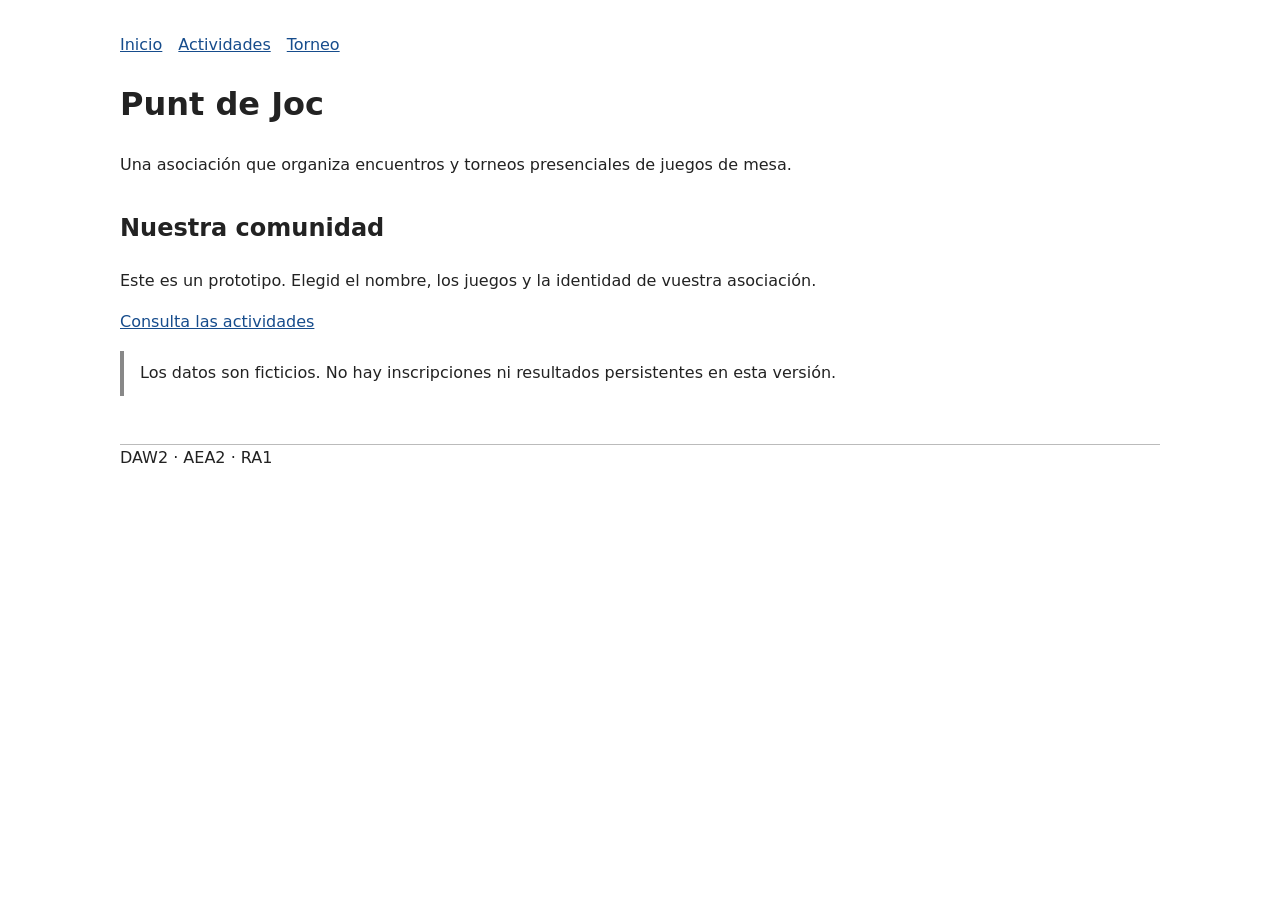
==== portal/index.html @ 765adf31 "Creacion de portal y adicion del contenido estatico" ====
<!doctype html>
<html lang="es">
<head>
<meta charset="utf-8">
<meta name="viewport" content="width=device-width,initial-scale=1">
<title>Punt de Joc</title>
<link rel="stylesheet" href="style.css">
</head>
<body>
<nav>
<a href="index.html">Inicio</a>
<a href="activitats.html">Actividades</a>
<a href="torneig.html">Torneo</a>
</nav>
<main>
<h1>Punt de Joc</h1>
<p>Una asociación que organiza encuentros y torneos presenciales de juegos de mesa.</p>
<h2>Nuestra comunidad</h2>
<p>Este es un prototipo. Elegid el nombre, los juegos y la identidad de vuestra asociación.</p>
<p>
<a href="activitats.html">Consulta las actividades</a>
</p>
<aside>Los datos son ficticios. No hay inscripciones ni resultados persistentes en esta versión.</aside>
</main>
<footer>DAW2 · AEA2 · RA1</footer>
</body>
</html>
---- portal/style.css ----
body{font-family:system-ui,sans-serif;max-width:65rem;margin:2rem auto;padding:0 1rem;line-height:1.6;color:#222}
nav{display:flex;gap:1rem;flex-wrap:wrap}
table{border-collapse:collapse;width:100%}
th,td{border:1px solid #bbb;padding:.5rem;text-align:left}
label{display:block;margin:.7rem 0}
input,select,button{font:inherit;padding:.3rem}
footer{margin-top:3rem;border-top:1px solid #bbb}
a{color:#164c8c}
pre{background:#f3f3f3;padding:1rem;overflow:auto}
aside{border-left:4px solid #888;padding:.6rem 1rem}
h2{margin-top:2rem}
:focus-visible{outline:3px solid #aa5b00}
 @media print{nav{display:none}
body{max-width:none}
}
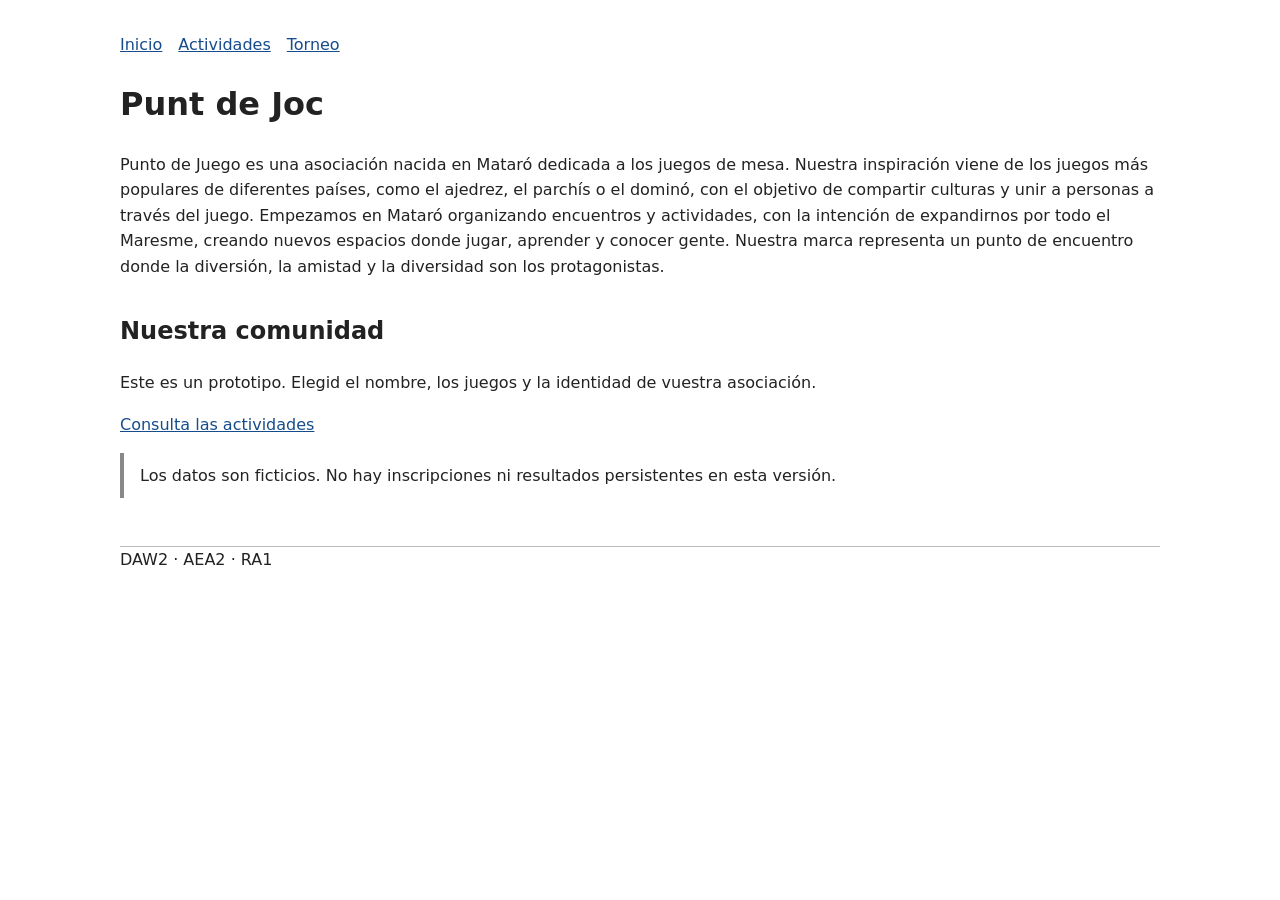
==== commit ca5b2936: "Actualización del formato de los archivos" ====
--- a/portal/index.html
+++ b/portal/index.html
@@ -1,27 +1,44 @@
 <!doctype html>
 <html lang="es">
+
 <head>
-<meta charset="utf-8">
-<meta name="viewport" content="width=device-width,initial-scale=1">
-<title>Punt de Joc</title>
-<link rel="stylesheet" href="style.css">
+    <meta charset="utf-8">
+    <meta name="viewport" content="width=device-width,initial-scale=1">
+    <title>Punt de Joc</title>
+    <link rel="stylesheet" href="style.css">
 </head>
+
 <body>
-<nav>
-<a href="index.html">Inicio</a>
-<a href="activitats.html">Actividades</a>
-<a href="torneig.html">Torneo</a>
-</nav>
-<main>
-<h1>Punt de Joc</h1>
-<p>Una asociación que organiza encuentros y torneos presenciales de juegos de mesa.</p>
-<h2>Nuestra comunidad</h2>
-<p>Este es un prototipo. Elegid el nombre, los juegos y la identidad de vuestra asociación.</p>
-<p>
-<a href="activitats.html">Consulta las actividades</a>
-</p>
-<aside>Los datos son ficticios. No hay inscripciones ni resultados persistentes en esta versión.</aside>
-</main>
-<footer>DAW2 · AEA2 · RA1</footer>
+    <nav>
+        <a href="index.html">Inicio</a>
+        <a href="activitats.html">Actividades</a>
+        <a href="torneig.html">Torneo</a>
+    </nav>
+    <main>
+        <h1>Punt de Joc</h1>
+        <p>
+            Punto de Juego es una asociación nacida en Mataró 
+            dedicada a los juegos de mesa. Nuestra inspiración 
+            viene de los juegos más populares de diferentes países, 
+            como el ajedrez, el parchís o el dominó, con el 
+            objetivo de compartir culturas y unir a personas a 
+            través del juego.
+
+            Empezamos en Mataró organizando encuentros y actividades, 
+            con la intención de expandirnos por todo el Maresme, 
+            creando nuevos espacios donde jugar, aprender y conocer gente.
+
+            Nuestra marca representa un punto de encuentro donde la 
+            diversión, la amistad y la diversidad son los protagonistas.
+        </p>
+        <h2>Nuestra comunidad</h2>
+        <p>Este es un prototipo. Elegid el nombre, los juegos y la identidad de vuestra asociación.</p>
+        <p>
+            <a href="activitats.html">Consulta las actividades</a>
+        </p>
+        <aside>Los datos son ficticios. No hay inscripciones ni resultados persistentes en esta versión.</aside>
+    </main>
+    <footer>DAW2 · AEA2 · RA1</footer>
 </body>
-</html>
+
+</html>
--- a/portal/style.css
+++ b/portal/style.css
@@ -1,16 +1,76 @@
-body{font-family:system-ui,sans-serif;max-width:65rem;margin:2rem auto;padding:0 1rem;line-height:1.6;color:#222}
-nav{display:flex;gap:1rem;flex-wrap:wrap}
-table{border-collapse:collapse;width:100%}
-th,td{border:1px solid #bbb;padding:.5rem;text-align:left}
-label{display:block;margin:.7rem 0}
-input,select,button{font:inherit;padding:.3rem}
-footer{margin-top:3rem;border-top:1px solid #bbb}
-a{color:#164c8c}
-pre{background:#f3f3f3;padding:1rem;overflow:auto}
-aside{border-left:4px solid #888;padding:.6rem 1rem}
-h2{margin-top:2rem}
-:focus-visible{outline:3px solid #aa5b00}
- @media print{nav{display:none}
-body{max-width:none}
+body {
+    font-family: system-ui, sans-serif;
+    max-width: 65rem;
+    margin: 2rem auto;
+    padding: 0 1rem;
+    line-height: 1.6;
+    color: #222
 }
 
+nav {
+    display: flex;
+    gap: 1rem;
+    flex-wrap: wrap
+}
+
+table {
+    border-collapse: collapse;
+    width: 100%
+}
+
+th,
+td {
+    border: 1px solid #bbb;
+    padding: .5rem;
+    text-align: left
+}
+
+label {
+    display: block;
+    margin: .7rem 0
+}
+
+input,
+select,
+button {
+    font: inherit;
+    padding: .3rem
+}
+
+footer {
+    margin-top: 3rem;
+    border-top: 1px solid #bbb
+}
+
+a {
+    color: #164c8c
+}
+
+pre {
+    background: #f3f3f3;
+    padding: 1rem;
+    overflow: auto
+}
+
+aside {
+    border-left: 4px solid #888;
+    padding: .6rem 1rem
+}
+
+h2 {
+    margin-top: 2rem
+}
+
+:focus-visible {
+    outline: 3px solid #aa5b00
+}
+
+@media print {
+    nav {
+        display: none
+    }
+
+    body {
+        max-width: none
+    }
+}
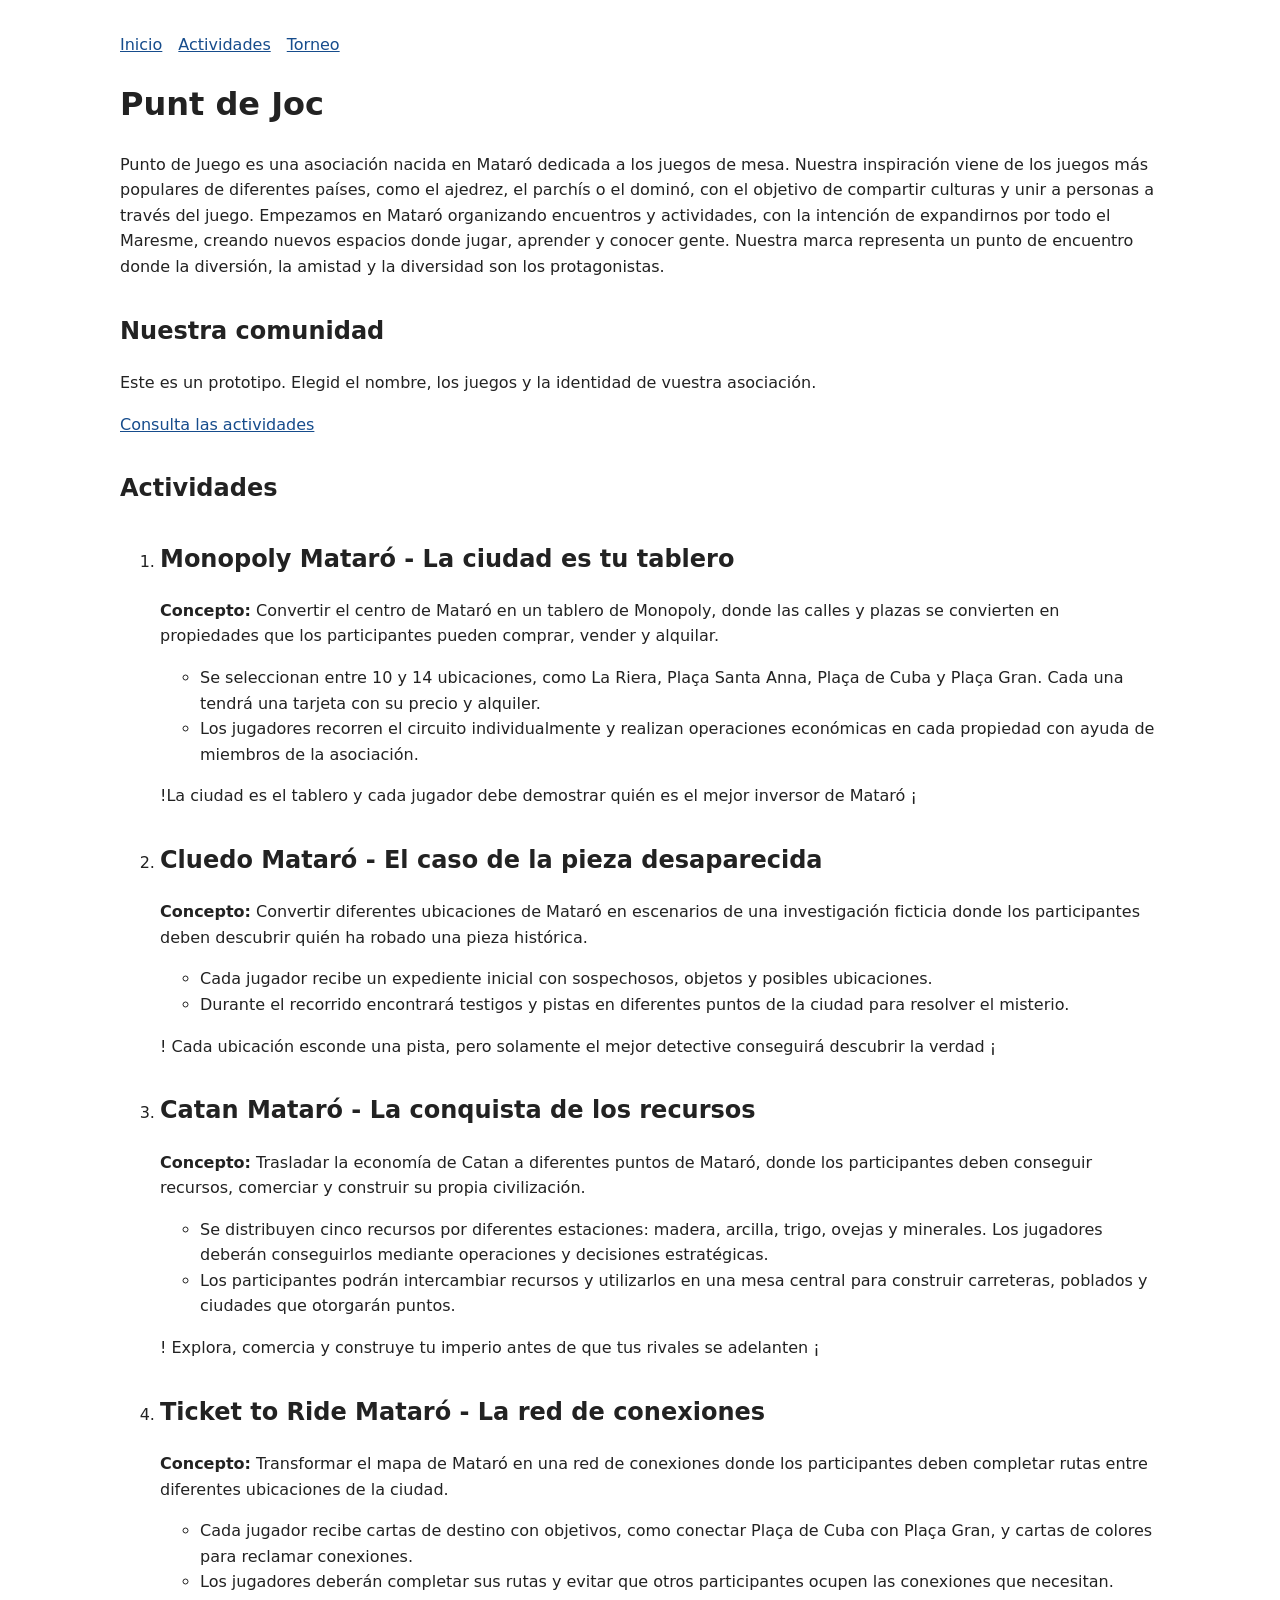
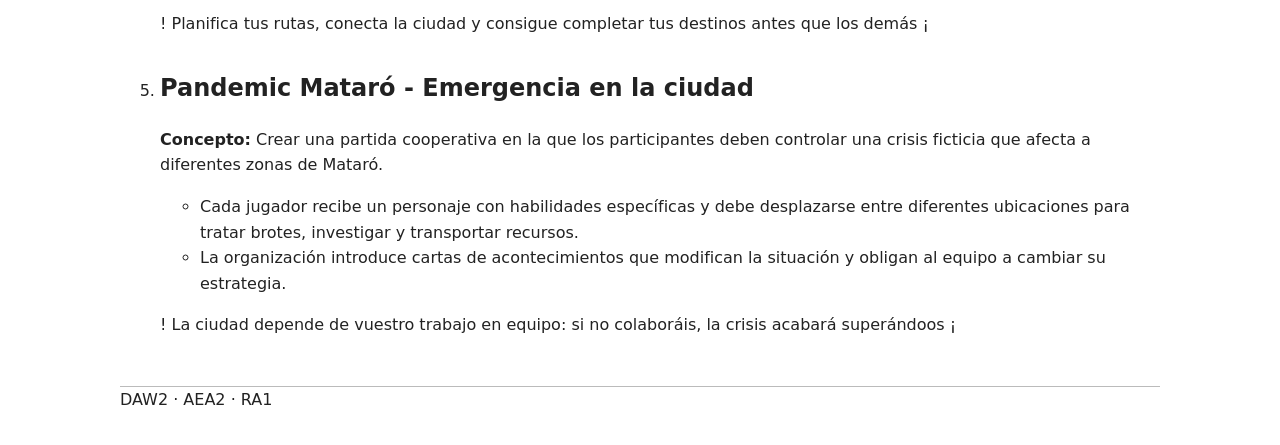
==== commit 22b441ba: "Creacion de las actividades y actualizacion de las evidencias." ====
--- a/portal/index.html
+++ b/portal/index.html
@@ -36,7 +36,61 @@
         <p>
             <a href="activitats.html">Consulta las actividades</a>
         </p>
-        <aside>Los datos son ficticios. No hay inscripciones ni resultados persistentes en esta versión.</aside>
+        
+        <h2>Actividades</h2>
+        
+<ol>
+    <li>
+        <h2>Monopoly Mataró - La ciudad es tu tablero</h2>
+        <p><strong>Concepto:</strong> Convertir el centro de Mataró en un tablero de Monopoly, donde las calles y plazas se convierten en propiedades que los participantes pueden comprar, vender y alquilar.</p>
+        <ul>
+            <li>Se seleccionan entre 10 y 14 ubicaciones, como La Riera, Plaça Santa Anna, Plaça de Cuba y Plaça Gran. Cada una tendrá una tarjeta con su precio y alquiler.</li>
+            <li>Los jugadores recorren el circuito individualmente y realizan operaciones económicas en cada propiedad con ayuda de miembros de la asociación.</li>
+        </ul>
+        <p>!La ciudad es el tablero y cada jugador debe demostrar quién es el mejor inversor de Mataró ¡</p>
+    </li>
+
+    <li>
+        <h2>Cluedo Mataró - El caso de la pieza desaparecida</h2>
+        <p><strong>Concepto:</strong> Convertir diferentes ubicaciones de Mataró en escenarios de una investigación ficticia donde los participantes deben descubrir quién ha robado una pieza histórica.</p>
+        <ul>
+            <li>Cada jugador recibe un expediente inicial con sospechosos, objetos y posibles ubicaciones.</li>
+            <li>Durante el recorrido encontrará testigos y pistas en diferentes puntos de la ciudad para resolver el misterio.</li>
+        </ul>
+        <p>! Cada ubicación esconde una pista, pero solamente el mejor detective conseguirá descubrir la verdad ¡</p>
+    </li>
+
+    <li>
+        <h2>Catan Mataró - La conquista de los recursos</h2>
+        <p><strong>Concepto:</strong> Trasladar la economía de Catan a diferentes puntos de Mataró, donde los participantes deben conseguir recursos, comerciar y construir su propia civilización.</p>
+        <ul>
+            <li>Se distribuyen cinco recursos por diferentes estaciones: madera, arcilla, trigo, ovejas y minerales. Los jugadores deberán conseguirlos mediante operaciones y decisiones estratégicas.</li>
+            <li>Los participantes podrán intercambiar recursos y utilizarlos en una mesa central para construir carreteras, poblados y ciudades que otorgarán puntos.</li>
+        </ul>
+        <p>! Explora, comercia y construye tu imperio antes de que tus rivales se adelanten ¡</p>
+    </li>
+
+    <li>
+        <h2>Ticket to Ride Mataró - La red de conexiones</h2>
+        <p><strong>Concepto:</strong> Transformar el mapa de Mataró en una red de conexiones donde los participantes deben completar rutas entre diferentes ubicaciones de la ciudad.</p>
+        <ul>
+            <li>Cada jugador recibe cartas de destino con objetivos, como conectar Plaça de Cuba con Plaça Gran, y cartas de colores para reclamar conexiones.</li>
+            <li>Los jugadores deberán completar sus rutas y evitar que otros participantes ocupen las conexiones que necesitan.</li>
+        </ul>
+        <p>! Planifica tus rutas, conecta la ciudad y consigue completar tus destinos antes que los demás ¡</p>
+    </li>
+
+    <li>
+        <h2>Pandemic Mataró - Emergencia en la ciudad</h2>
+        <p><strong>Concepto:</strong> Crear una partida cooperativa en la que los participantes deben controlar una crisis ficticia que afecta a diferentes zonas de Mataró.</p>
+        <ul>
+            <li>Cada jugador recibe un personaje con habilidades específicas y debe desplazarse entre diferentes ubicaciones para tratar brotes, investigar y transportar recursos.</li>
+            <li>La organización introduce cartas de acontecimientos que modifican la situación y obligan al equipo a cambiar su estrategia.</li>
+        </ul>
+        <p>! La ciudad depende de vuestro trabajo en equipo: si no colaboráis, la crisis acabará superándoos  ¡</p>
+    </li>
+</ol>
+
     </main>
     <footer>DAW2 · AEA2 · RA1</footer>
 </body>
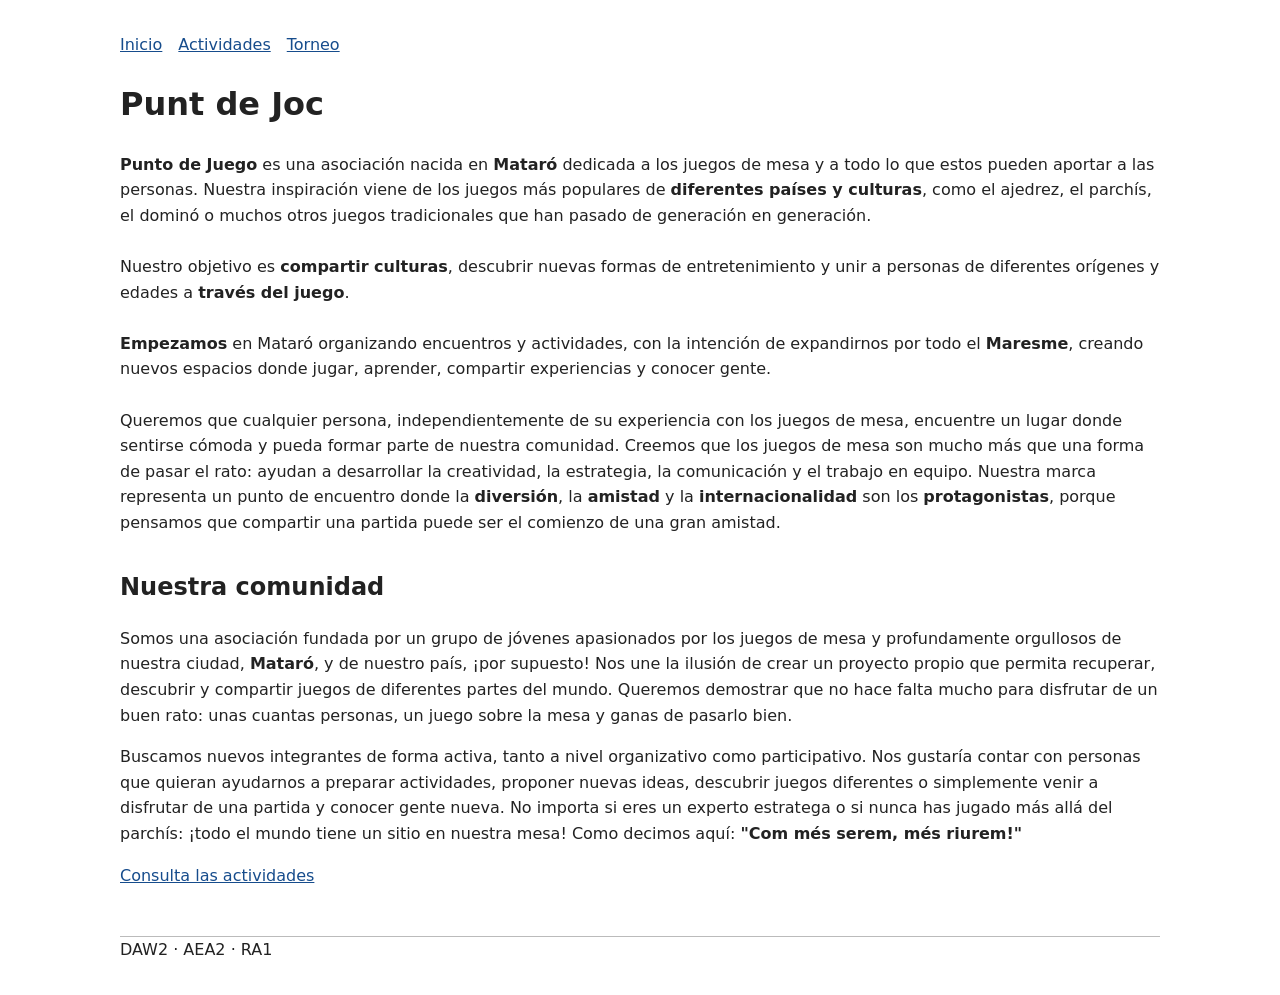
==== commit 1b6eaa8b: "Actualizacion de la pagina de inicio" ====
--- a/portal/index.html
+++ b/portal/index.html
@@ -17,81 +17,59 @@
     <main>
         <h1>Punt de Joc</h1>
         <p>
-            Punto de Juego es una asociación nacida en Mataró 
-            dedicada a los juegos de mesa. Nuestra inspiración 
-            viene de los juegos más populares de diferentes países, 
-            como el ajedrez, el parchís o el dominó, con el 
-            objetivo de compartir culturas y unir a personas a 
-            través del juego.
+            <strong>Punto de Juego</strong> es una asociación nacida en <strong>Mataró</strong>
+            dedicada a los juegos de mesa y a todo lo que estos pueden aportar a las personas.
+            
+            Nuestra inspiración viene de los juegos más populares de <strong>diferentes países
+                y culturas</strong>, como el ajedrez, el parchís, el dominó o muchos otros juegos
+            tradicionales que han pasado de generación en generación.<br><br>
 
-            Empezamos en Mataró organizando encuentros y actividades, 
-            con la intención de expandirnos por todo el Maresme, 
-            creando nuevos espacios donde jugar, aprender y conocer gente.
+            Nuestro objetivo es
+            <strong>compartir culturas</strong>, descubrir nuevas formas de entretenimiento
+            y unir a personas de diferentes orígenes y edades a <strong>través del juego</strong>.<br><br>
 
-            Nuestra marca representa un punto de encuentro donde la 
-            diversión, la amistad y la diversidad son los protagonistas.
+            <strong>Empezamos</strong> en Mataró organizando encuentros y actividades,
+            con la intención de expandirnos por todo el <strong>Maresme</strong>, creando
+            nuevos espacios donde jugar, aprender, compartir experiencias y conocer gente.<br><br>
+
+            Queremos que cualquier persona, independientemente de su experiencia con los
+            juegos de mesa, encuentre un lugar donde sentirse cómoda y pueda formar parte
+            de nuestra comunidad.
+
+            Creemos que los juegos de mesa son mucho más que una forma de pasar el rato:
+            ayudan a desarrollar la creatividad, la estrategia, la comunicación y el trabajo
+            en equipo. Nuestra marca representa un punto de encuentro donde la
+            <strong>diversión</strong>, la <strong>amistad</strong> y la
+            <strong>internacionalidad</strong> son los <strong>protagonistas</strong>,
+            porque pensamos que compartir una partida puede ser el comienzo de una gran amistad.
         </p>
-        <h2>Nuestra comunidad</h2>
-        <p>Este es un prototipo. Elegid el nombre, los juegos y la identidad de vuestra asociación.</p>
+
+        <h2>Nuestra <span>comunidad</span></h2>
+
+        <p>
+            Somos una asociación fundada por un grupo de jóvenes apasionados por los juegos
+            de mesa y profundamente orgullosos de nuestra ciudad, <strong>Mataró</strong>,
+            y de nuestro país, ¡por supuesto! Nos une la ilusión de crear un proyecto propio
+            que permita recuperar, descubrir y compartir juegos de diferentes partes del mundo.
+            Queremos demostrar que no hace falta mucho para disfrutar de un buen rato:
+            unas cuantas personas, un juego sobre la mesa y ganas de pasarlo bien.
+        </p>
+
+        <p>
+            Buscamos nuevos integrantes de forma activa, tanto a nivel organizativo como
+            participativo. Nos gustaría contar con personas que quieran ayudarnos a preparar
+            actividades, proponer nuevas ideas, descubrir juegos diferentes o simplemente
+            venir a disfrutar de una partida y conocer gente nueva. No importa si eres un
+            experto estratega o si nunca has jugado más allá del parchís: ¡todo el mundo
+            tiene un sitio en nuestra mesa! Como decimos aquí:
+            <strong>"Com més serem, més riurem!"</strong>
+        </p>
+
         <p>
             <a href="activitats.html">Consulta las actividades</a>
         </p>
-        
-        <h2>Actividades</h2>
-        
-<ol>
-    <li>
-        <h2>Monopoly Mataró - La ciudad es tu tablero</h2>
-        <p><strong>Concepto:</strong> Convertir el centro de Mataró en un tablero de Monopoly, donde las calles y plazas se convierten en propiedades que los participantes pueden comprar, vender y alquilar.</p>
-        <ul>
-            <li>Se seleccionan entre 10 y 14 ubicaciones, como La Riera, Plaça Santa Anna, Plaça de Cuba y Plaça Gran. Cada una tendrá una tarjeta con su precio y alquiler.</li>
-            <li>Los jugadores recorren el circuito individualmente y realizan operaciones económicas en cada propiedad con ayuda de miembros de la asociación.</li>
-        </ul>
-        <p>!La ciudad es el tablero y cada jugador debe demostrar quién es el mejor inversor de Mataró ¡</p>
-    </li>
+    </main>
 
-    <li>
-        <h2>Cluedo Mataró - El caso de la pieza desaparecida</h2>
-        <p><strong>Concepto:</strong> Convertir diferentes ubicaciones de Mataró en escenarios de una investigación ficticia donde los participantes deben descubrir quién ha robado una pieza histórica.</p>
-        <ul>
-            <li>Cada jugador recibe un expediente inicial con sospechosos, objetos y posibles ubicaciones.</li>
-            <li>Durante el recorrido encontrará testigos y pistas en diferentes puntos de la ciudad para resolver el misterio.</li>
-        </ul>
-        <p>! Cada ubicación esconde una pista, pero solamente el mejor detective conseguirá descubrir la verdad ¡</p>
-    </li>
-
-    <li>
-        <h2>Catan Mataró - La conquista de los recursos</h2>
-        <p><strong>Concepto:</strong> Trasladar la economía de Catan a diferentes puntos de Mataró, donde los participantes deben conseguir recursos, comerciar y construir su propia civilización.</p>
-        <ul>
-            <li>Se distribuyen cinco recursos por diferentes estaciones: madera, arcilla, trigo, ovejas y minerales. Los jugadores deberán conseguirlos mediante operaciones y decisiones estratégicas.</li>
-            <li>Los participantes podrán intercambiar recursos y utilizarlos en una mesa central para construir carreteras, poblados y ciudades que otorgarán puntos.</li>
-        </ul>
-        <p>! Explora, comercia y construye tu imperio antes de que tus rivales se adelanten ¡</p>
-    </li>
-
-    <li>
-        <h2>Ticket to Ride Mataró - La red de conexiones</h2>
-        <p><strong>Concepto:</strong> Transformar el mapa de Mataró en una red de conexiones donde los participantes deben completar rutas entre diferentes ubicaciones de la ciudad.</p>
-        <ul>
-            <li>Cada jugador recibe cartas de destino con objetivos, como conectar Plaça de Cuba con Plaça Gran, y cartas de colores para reclamar conexiones.</li>
-            <li>Los jugadores deberán completar sus rutas y evitar que otros participantes ocupen las conexiones que necesitan.</li>
-        </ul>
-        <p>! Planifica tus rutas, conecta la ciudad y consigue completar tus destinos antes que los demás ¡</p>
-    </li>
-
-    <li>
-        <h2>Pandemic Mataró - Emergencia en la ciudad</h2>
-        <p><strong>Concepto:</strong> Crear una partida cooperativa en la que los participantes deben controlar una crisis ficticia que afecta a diferentes zonas de Mataró.</p>
-        <ul>
-            <li>Cada jugador recibe un personaje con habilidades específicas y debe desplazarse entre diferentes ubicaciones para tratar brotes, investigar y transportar recursos.</li>
-            <li>La organización introduce cartas de acontecimientos que modifican la situación y obligan al equipo a cambiar su estrategia.</li>
-        </ul>
-        <p>! La ciudad depende de vuestro trabajo en equipo: si no colaboráis, la crisis acabará superándoos  ¡</p>
-    </li>
-</ol>
-
-    </main>
     <footer>DAW2 · AEA2 · RA1</footer>
 </body>
 
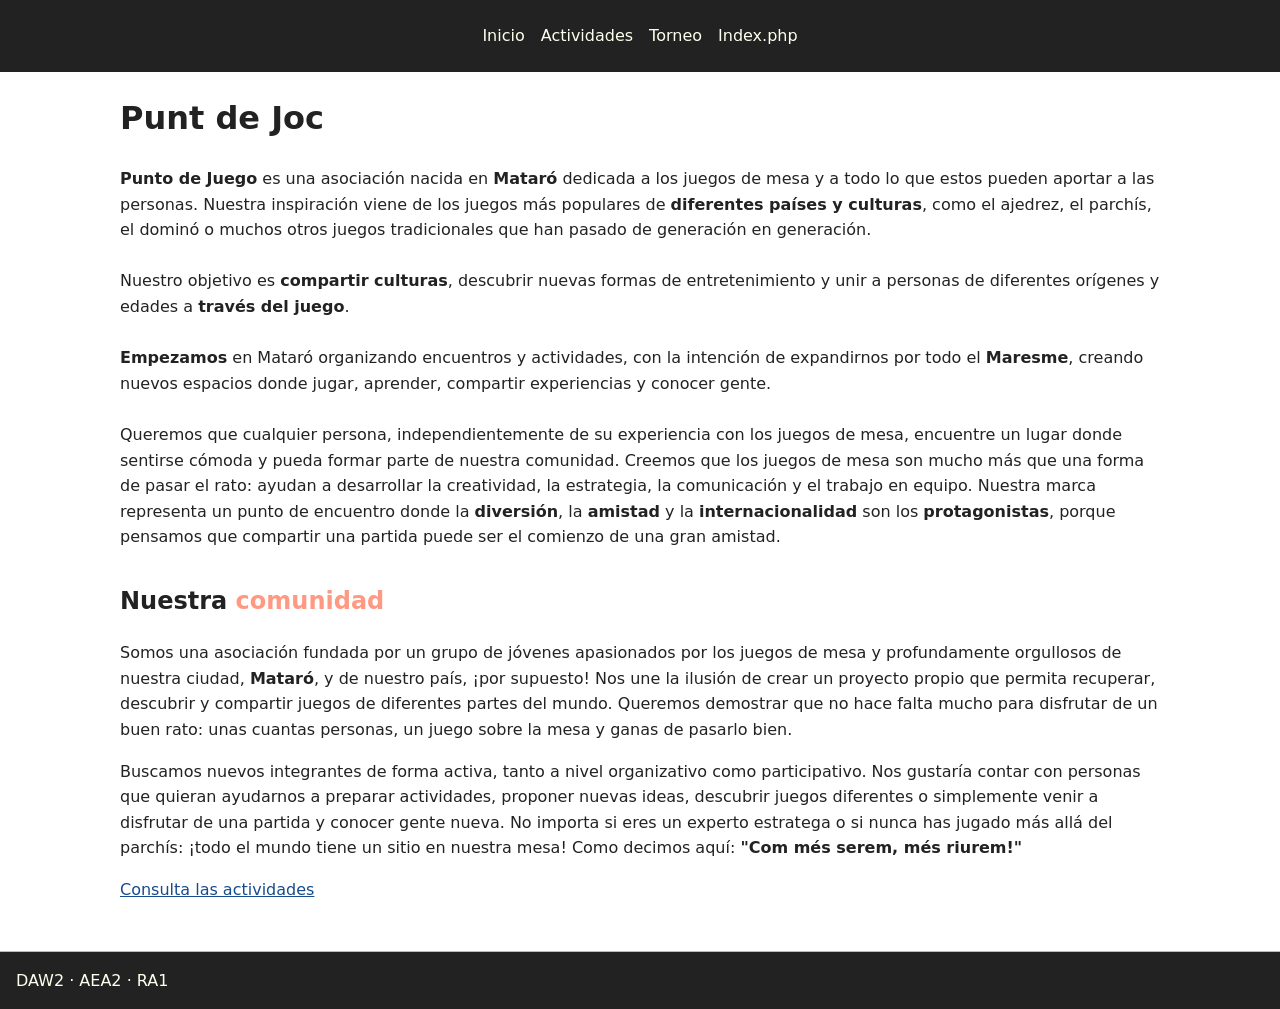
==== commit 22d78ab2: "Creacio de la estructura php" ====
--- a/portal/index.html
+++ b/portal/index.html
@@ -13,6 +13,7 @@
         <a href="index.html">Inicio</a>
         <a href="activitats.html">Actividades</a>
         <a href="torneig.html">Torneo</a>
+        <a href="../public/index.php">Index.php</a>
     </nav>
     <main>
         <h1>Punt de Joc</h1>
--- a/portal/style.css
+++ b/portal/style.css
@@ -1,76 +1,66 @@
 body {
     font-family: system-ui, sans-serif;
+    line-height: 1.6;
+    color: #222;
+    margin: 0;
+    padding: 0;
+}
+
+main {
+    margin: 0 auto;
     max-width: 65rem;
-    margin: 2rem auto;
-    padding: 0 1rem;
-    line-height: 1.6;
-    color: #222
+
+    h2 {
+        span {
+            color: #ff9982;
+        }
+    }
 }
 
 nav {
+    background-color: #222;
     display: flex;
+
+    a {
+        text-decoration: none;
+        color: #ffffee;
+    }
+
+    a:hover {
+        color: #ff9982;
+    }
+
+    align-items: center;
+    justify-content: center;
     gap: 1rem;
-    flex-wrap: wrap
+    height: 8vh;
+    flex-wrap: wrap;
+}
+
+footer {
+    margin-top: 3rem;
+    border-top: 1px solid #bbb;
+    padding: 1rem;
+    background-color: #222;
+    color: #ffffee;
+}
+
+h2 {
+    margin-top: 2rem;
+}
+
+a {
+    color: #164c8c;
 }
 
 table {
     border-collapse: collapse;
-    width: 100%
+    width: 100%;
 }
 
 th,
 td {
     border: 1px solid #bbb;
     padding: .5rem;
-    text-align: left
-}
-
-label {
-    display: block;
-    margin: .7rem 0
-}
-
-input,
-select,
-button {
-    font: inherit;
-    padding: .3rem
-}
-
-footer {
-    margin-top: 3rem;
-    border-top: 1px solid #bbb
-}
-
-a {
-    color: #164c8c
-}
-
-pre {
-    background: #f3f3f3;
-    padding: 1rem;
-    overflow: auto
-}
-
-aside {
-    border-left: 4px solid #888;
-    padding: .6rem 1rem
-}
-
-h2 {
-    margin-top: 2rem
-}
-
-:focus-visible {
-    outline: 3px solid #aa5b00
-}
-
-@media print {
-    nav {
-        display: none
-    }
-
-    body {
-        max-width: none
-    }
+    text-align: left;
 }
